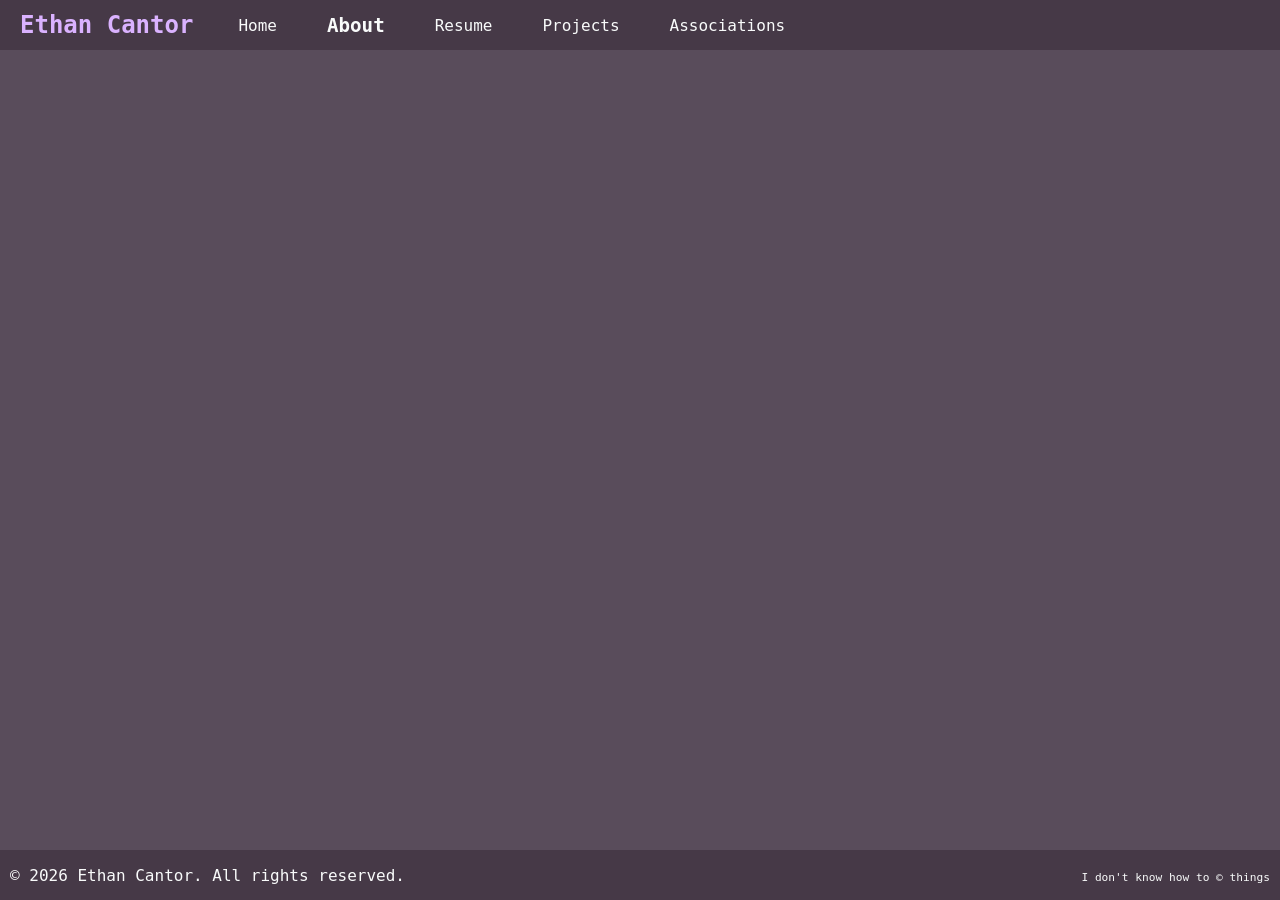
==== about.html @ 4b92abf7 "create pages + home page + start styling Co-authored-by: Copilot <copilot@github.com>" ====
<!DOCTYPE html>
<html lang="en">

<head>
	<meta charset="UTF-8">
	<meta name="viewport" content="width=device-width, initial-scale=1.0">
	<title>About - Ethan Cantor</title>
	<link rel="stylesheet" href="styles.css">
</head>

<body>
	<div class="nav-bar">
		<div class="title-name">Ethan Cantor</div>
		<a href="index.html" class="">Home</a>
		<a href="about.html" class="active">About</a>
		<a href="resume.html" class="">Resume</a>
		<a href="projects.html" class="">Projects</a>
		<a href="associations.html" class="">Associations</a>
	</div>

	<div class="footer">
		<p>&copy; 2026 Ethan Cantor. All rights reserved.</p>
		<p class="tiny-footer">I don't know how to &copy; things</p>
	</div>
</body>

</html>
---- styles.css ----
.nav-bar {
	background-color: oklch(36.4% 0.029 323.89);
  	width: calc(100% - 20px);
	height: 50px;
	display: flex;
	align-items: center;
	flex-direction: row;
	gap: 20px;
	padding: 0 10px;
}

.footer {
	background-color: oklch(36.4% 0.029 323.89);
  	width: calc(100% - 20px);
	height: 50px;
	display: flex;
	align-items: baseline;
	justify-content: space-between;
	flex-direction: row;
	padding: 0 10px;
	position: fixed;
	bottom: 0;
	left: 0;
}

.tiny-footer {
	font-size: 70%;
}

.title-name {
	left: 0;
	display: flex;
	align-items: center;
	flex-direction: row;
	gap: 20px;
	padding: 0 10px;
}


.title-name {
	color: oklch(82.7% 0.119 306.383);
	font-size: 24px;
	font-weight: bold;
}

.nav-bar a {
	text-decoration: none;
	padding: 0 15px;
	color: inherit;
}

.active {
	color: oklch(92.2% 0.005 325.62);
	font-weight: bold;
	font-size: 120%;
}

.content {
	padding: 0 20px;
}

body {
	margin: 0;
	padding: 0;
	font-family: "IBM Plex Mono", monospace;
	background-color: oklch(43.5% 0.029 321.78);
	color: oklch(98.7% 0.002 197.1);
	display: flex;
	flex-direction: column;
}

.profile-container {
	display: flex;
	align-items: center;
	flex-direction: row;
	padding: 20px;
}

.profile-pic {
	width: 150px;
	height: 150px;
	object-fit: cover;
	object-position: center -25px;
	margin-right: 20px;
	border-radius: 25%;
}
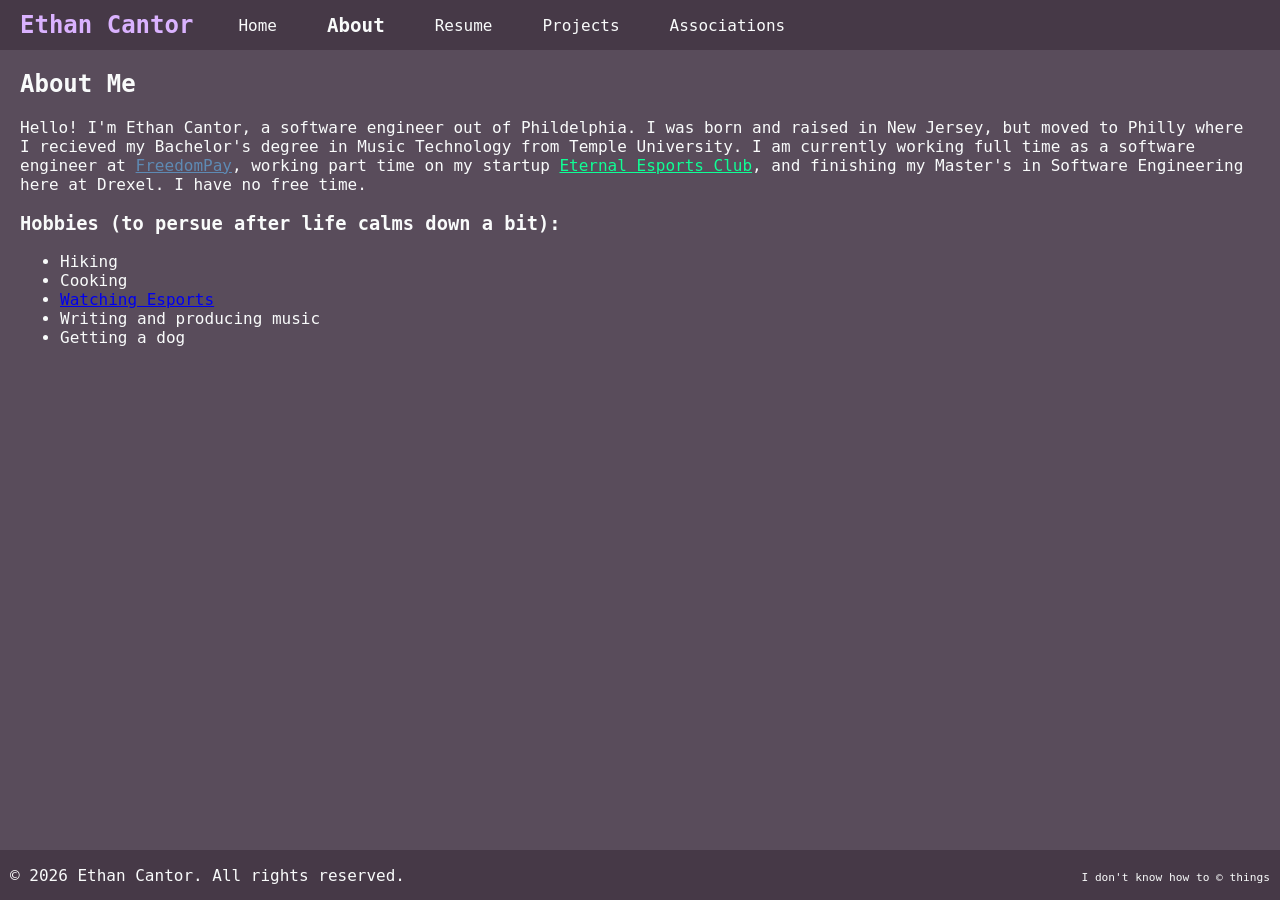
==== commit d039fdce: "about page and expanding home page" ====
--- a/about.html
+++ b/about.html
@@ -18,6 +18,25 @@
 		<a href="associations.html" class="">Associations</a>
 	</div>
 
+	<div class="content">
+		<h2>About Me</h2>
+		<p>Hello! I'm Ethan Cantor, a software engineer out of Phildelphia. I was born and raised in New Jersey, but
+			moved to Philly where I recieved my Bachelor's degree in Music Technology from Temple University. I am
+			currently working full time as a software engineer at <a href="https://corporate.freedompay.com/"
+				class="fp-link" target="_blank">FreedomPay</a>, working part time on my startup <a class="eec-link"
+				href="https://eternalesports.club" target="_blank">Eternal
+				Esports Club</a>, and finishing my Master's in Software Engineering here at Drexel. I have no free time.
+		</p>
+		<h3>Hobbies (to persue after life calms down a bit):</h3>
+		<ul>
+			<li>Hiking</li>
+			<li>Cooking</li>
+			<li><a href="https://algs.ea.com/en" target="_blank">Watching Esports</a></li>
+			<li>Writing and producing music</li>
+			<li>Getting a dog</li>
+		</ul>
+	</div>
+
 	<div class="footer">
 		<p>&copy; 2026 Ethan Cantor. All rights reserved.</p>
 		<p class="tiny-footer">I don't know how to &copy; things</p>
--- a/styles.css
+++ b/styles.css
@@ -83,4 +83,12 @@
 	object-position: center -25px;
 	margin-right: 20px;
 	border-radius: 25%;
+}
+
+.eec-link {
+	color: #0FFF95;
+}
+
+.fp-link {
+	color: #5E8AB4;
 }
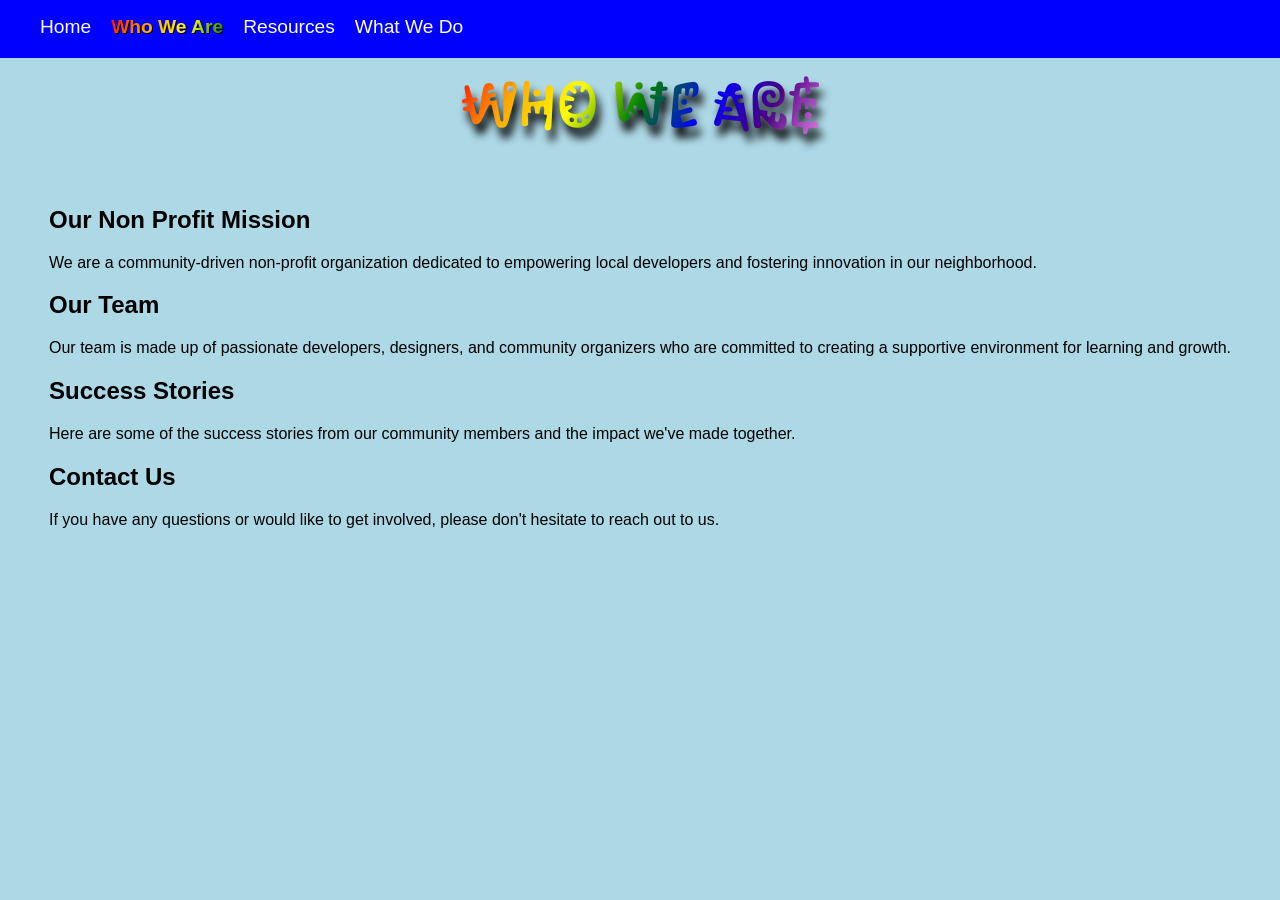
==== commit 421eff73: "start of website + about page" ====
--- a/about.html
+++ b/about.html
@@ -4,42 +4,34 @@
 <head>
 	<meta charset="UTF-8">
 	<meta name="viewport" content="width=device-width, initial-scale=1.0">
-	<title>About - Ethan Cantor</title>
+	<title>Neighborhood Devs</title>
 	<link rel="stylesheet" href="styles.css">
+	<link
+		href="https://fonts.googleapis.com/css2?family=IBM+Plex+Mono:ital,wght@0,100;0,200;0,300;0,400;0,500;0,600;0,700;1,100;1,200;1,300;1,400;1,500;1,600;1,700&family=Kablammo&family=Nabla&display=swap"
+		rel="stylesheet">
 </head>
 
 <body>
-	<div class="nav-bar">
-		<div class="title-name">Ethan Cantor</div>
-		<a href="index.html" class="">Home</a>
-		<a href="about.html" class="active">About</a>
-		<a href="resume.html" class="">Resume</a>
-		<a href="projects.html" class="">Projects</a>
-		<a href="associations.html" class="">Associations</a>
-	</div>
-
-	<div class="content">
-		<h2>About Me</h2>
-		<p>Hello! I'm Ethan Cantor, a software engineer out of Phildelphia. I was born and raised in New Jersey, but
-			moved to Philly where I recieved my Bachelor's degree in Music Technology from Temple University. I am
-			currently working full time as a software engineer at <a href="https://corporate.freedompay.com/"
-				class="fp-link" target="_blank">FreedomPay</a>, working part time on my startup <a class="eec-link"
-				href="https://eternalesports.club" target="_blank">Eternal
-				Esports Club</a>, and finishing my Master's in Software Engineering here at Drexel. I have no free time.
-		</p>
-		<h3>Hobbies (to persue after life calms down a bit):</h3>
+	<nav>
 		<ul>
-			<li>Hiking</li>
-			<li>Cooking</li>
-			<li><a href="https://algs.ea.com/en" target="_blank">Watching Esports</a></li>
-			<li>Writing and producing music</li>
-			<li>Getting a dog</li>
+			<li><a href="index.html">Home</a></li>
+			<li><a href="about.html" class="selected-nav">Who We Are</a></li>
+			<li><a href="resources.html">Resources</a></li>
+			<li><a href="what-we-do.html">What We Do</a></li>
 		</ul>
-	</div>
-
-	<div class="footer">
-		<p>&copy; 2026 Ethan Cantor. All rights reserved.</p>
-		<p class="tiny-footer">I don't know how to &copy; things</p>
+	</nav>
+	<h1 class="kablammo-title">Who We Are</h1>
+	<div>
+		<h2>Our Non Profit Mission</h2>
+		<p>We are a community-driven non-profit organization dedicated to empowering local developers and fostering
+			innovation in our neighborhood.</p>
+		<h2>Our Team</h2>
+		<p>Our team is made up of passionate developers, designers, and community organizers who are committed to
+			creating a supportive environment for learning and growth.</p>
+		<h2>Success Stories</h2>
+		<p>Here are some of the success stories from our community members and the impact we've made together.</p>
+		<h2>Contact Us</h2>
+		<p>If you have any questions or would like to get involved, please don't hesitate to reach out to us.</p>
 	</div>
 </body>
 
--- a/styles.css
+++ b/styles.css
@@ -1,94 +1,67 @@
-.nav-bar {
-	background-color: oklch(36.4% 0.029 323.89);
-  	width: calc(100% - 20px);
-	height: 50px;
+
+body {
+	background-color: lightblue;
+	padding: 10px;
 	display: flex;
+	flex-direction: column;
 	align-items: center;
+	font-family: Comic Sans MS, sans-serif;
+}
+
+nav {
+	width: 100%;
+	position: fixed;
+	top: 0;
+	background-color: blue;
+	color: white;
+}
+
+nav ul {
+	display: flex;
 	flex-direction: row;
 	gap: 20px;
-	padding: 0 10px;
+	margin-bottom: 20px;
+	text-align: center;
 }
 
-.footer {
-	background-color: oklch(36.4% 0.029 323.89);
-  	width: calc(100% - 20px);
-	height: 50px;
-	display: flex;
-	align-items: baseline;
-	justify-content: space-between;
-	flex-direction: row;
-	padding: 0 10px;
-	position: fixed;
-	bottom: 0;
-	left: 0;
+nav ul li {
+	list-style: none;
 }
 
-.tiny-footer {
-	font-size: 70%;
-}
-
-.title-name {
-	left: 0;
-	display: flex;
-	align-items: center;
-	flex-direction: row;
-	gap: 20px;
-	padding: 0 10px;
-}
-
-
-.title-name {
-	color: oklch(82.7% 0.119 306.383);
-	font-size: 24px;
-	font-weight: bold;
-}
-
-.nav-bar a {
+nav ul li a {
 	text-decoration: none;
-	padding: 0 15px;
+	font-size: 1.2rem;
 	color: inherit;
 }
 
-.active {
-	color: oklch(92.2% 0.005 325.62);
-	font-weight: bold;
-	font-size: 120%;
+h1 {
+	background: linear-gradient(120deg, red, orange, yellow, green, blue, indigo, violet);
+	-webkit-background-clip: text;
+	background-clip: text;
+	-webkit-text-fill-color: transparent;
+	color: transparent;
+	display: inline-block;
+	font-size: 4rem;
+	filter: drop-shadow(4px 10px 4px rgba(0, 0, 0, 1));
 }
 
-.content {
-	padding: 0 20px;
+.selected-nav {
+	font-weight: bold;
+	background: linear-gradient(120deg, red, orange, yellow, green);
+	-webkit-background-clip: text;
+	background-clip: text;
+	-webkit-text-fill-color: transparent;
+	color: transparent;
+	display: inline-block;
+	filter: drop-shadow(1px 1px 0px rgba(0, 0, 0, 1));
 }
 
-body {
-	margin: 0;
-	padding: 0;
-	font-family: "IBM Plex Mono", monospace;
-	background-color: oklch(43.5% 0.029 321.78);
-	color: oklch(98.7% 0.002 197.1);
-	display: flex;
-	flex-direction: column;
+.kablammo-title {
+  font-family: "Kablammo", system-ui;
+  font-optical-sizing: auto;
+  font-weight: 400;
+  font-style: normal;
+  font-variation-settings:
+    "EDPT" 100,
+    "EHLT" 12;
 }
-
-.profile-container {
-	display: flex;
-	align-items: center;
-	flex-direction: row;
-	padding: 20px;
-}
-
-.profile-pic {
-	width: 150px;
-	height: 150px;
-	object-fit: cover;
-	object-position: center -25px;
-	margin-right: 20px;
-	border-radius: 25%;
-}
-
-.eec-link {
-	color: #0FFF95;
-}
-
-.fp-link {
-	color: #5E8AB4;
-}
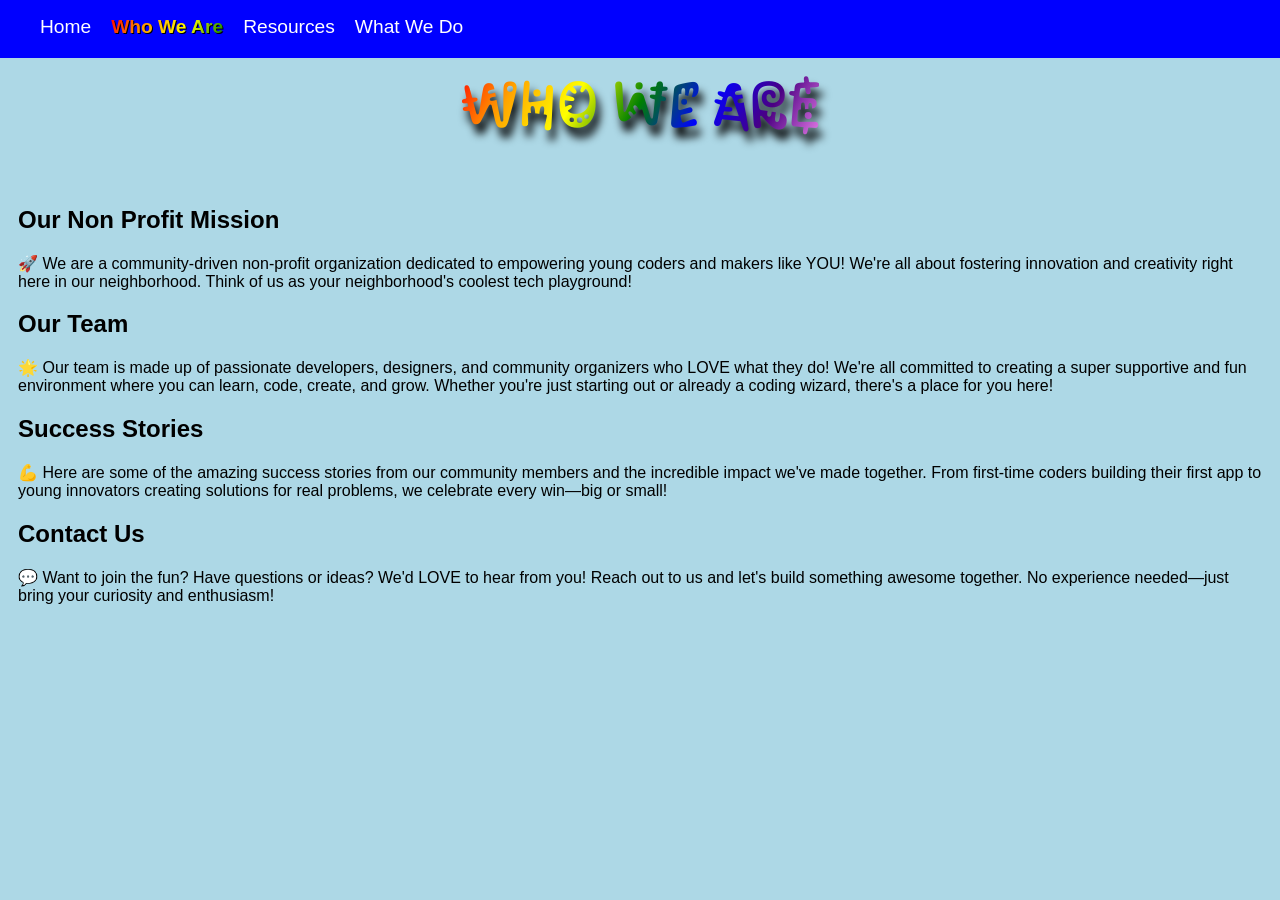
==== commit fe651fe7: "add more copy to about" ====
--- a/about.html
+++ b/about.html
@@ -23,15 +23,20 @@
 	<h1 class="kablammo-title">Who We Are</h1>
 	<div>
 		<h2>Our Non Profit Mission</h2>
-		<p>We are a community-driven non-profit organization dedicated to empowering local developers and fostering
-			innovation in our neighborhood.</p>
+		<p>🚀 We are a community-driven non-profit organization dedicated to empowering young coders and makers like
+			YOU! We're all about fostering innovation and creativity right here in our neighborhood. Think of us as your
+			neighborhood's coolest tech playground!</p>
 		<h2>Our Team</h2>
-		<p>Our team is made up of passionate developers, designers, and community organizers who are committed to
-			creating a supportive environment for learning and growth.</p>
+		<p>🌟 Our team is made up of passionate developers, designers, and community organizers who LOVE what they do!
+			We're all committed to creating a super supportive and fun environment where you can learn, code, create,
+			and grow. Whether you're just starting out or already a coding wizard, there's a place for you here!</p>
 		<h2>Success Stories</h2>
-		<p>Here are some of the success stories from our community members and the impact we've made together.</p>
+		<p>💪 Here are some of the amazing success stories from our community members and the incredible impact we've
+			made together. From first-time coders building their first app to young innovators creating solutions for
+			real problems, we celebrate every win—big or small!</p>
 		<h2>Contact Us</h2>
-		<p>If you have any questions or would like to get involved, please don't hesitate to reach out to us.</p>
+		<p>💬 Want to join the fun? Have questions or ideas? We'd LOVE to hear from you! Reach out to us and let's build
+			something awesome together. No experience needed—just bring your curiosity and enthusiasm!</p>
 	</div>
 </body>
 
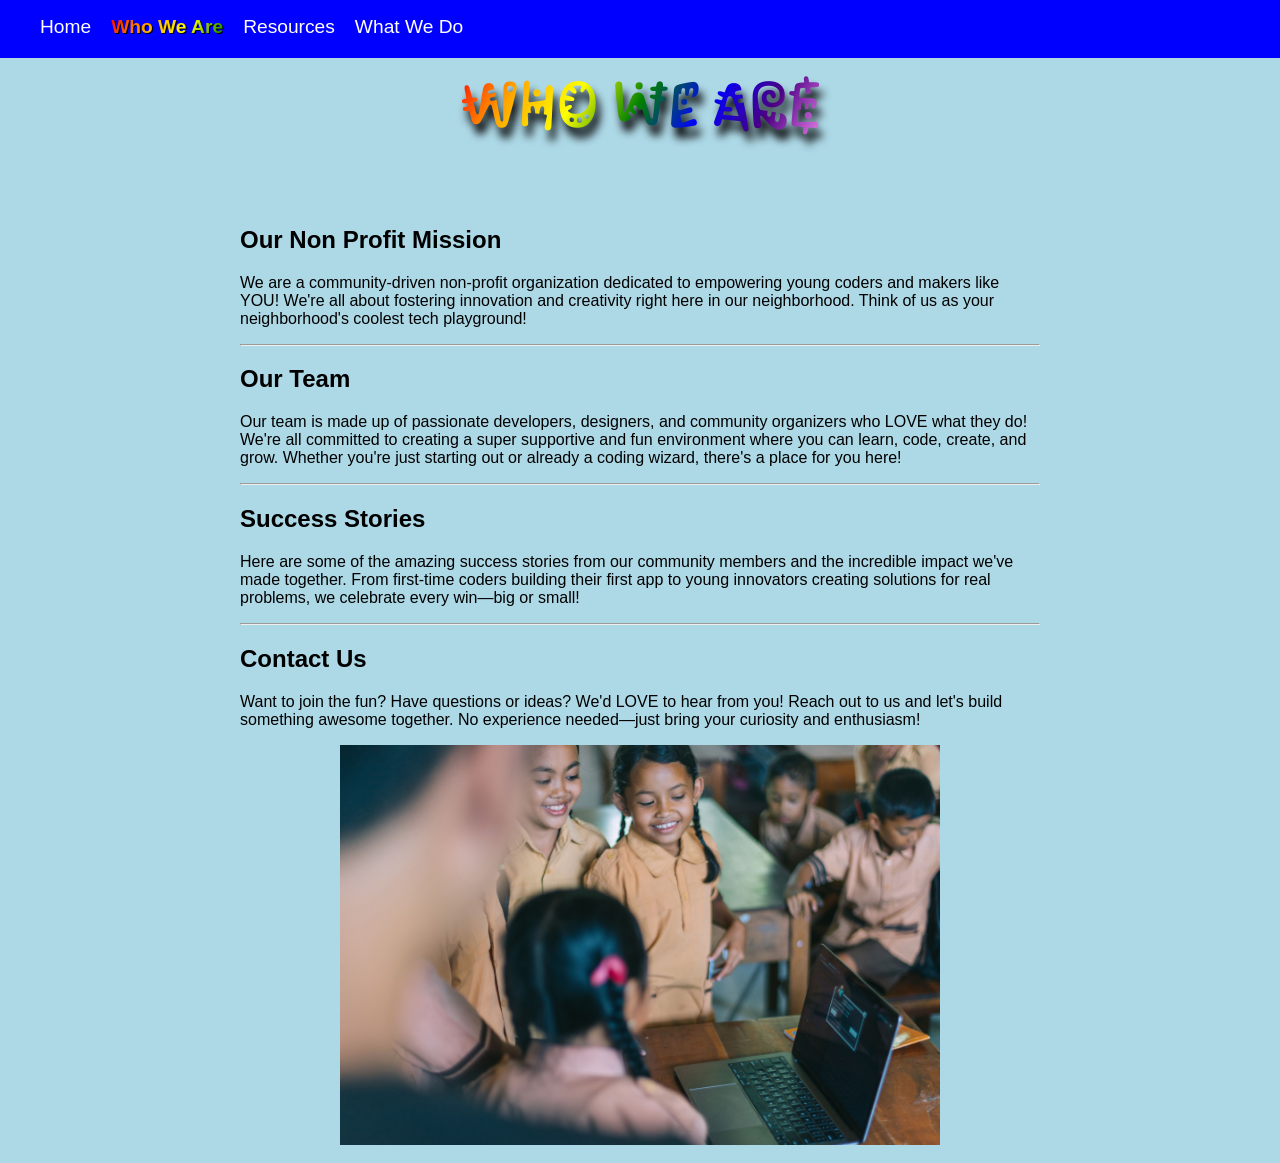
==== commit 769748e7: "add pictures and finalize copy" ====
--- a/about.html
+++ b/about.html
@@ -21,23 +21,29 @@
 		</ul>
 	</nav>
 	<h1 class="kablammo-title">Who We Are</h1>
-	<div>
+	<section class="text-section">
 		<h2>Our Non Profit Mission</h2>
-		<p>🚀 We are a community-driven non-profit organization dedicated to empowering young coders and makers like
+		<p>We are a community-driven non-profit organization dedicated to empowering young coders and makers like
 			YOU! We're all about fostering innovation and creativity right here in our neighborhood. Think of us as your
 			neighborhood's coolest tech playground!</p>
+		<hr />
 		<h2>Our Team</h2>
-		<p>🌟 Our team is made up of passionate developers, designers, and community organizers who LOVE what they do!
+		<p>Our team is made up of passionate developers, designers, and community organizers who LOVE what they do!
 			We're all committed to creating a super supportive and fun environment where you can learn, code, create,
 			and grow. Whether you're just starting out or already a coding wizard, there's a place for you here!</p>
+		<hr />
 		<h2>Success Stories</h2>
-		<p>💪 Here are some of the amazing success stories from our community members and the incredible impact we've
+		<p>Here are some of the amazing success stories from our community members and the incredible impact we've
 			made together. From first-time coders building their first app to young innovators creating solutions for
 			real problems, we celebrate every win—big or small!</p>
+		<hr />
 		<h2>Contact Us</h2>
-		<p>💬 Want to join the fun? Have questions or ideas? We'd LOVE to hear from you! Reach out to us and let's build
+		<p>Want to join the fun? Have questions or ideas? We'd LOVE to hear from you! Reach out to us and let's build
 			something awesome together. No experience needed—just bring your curiosity and enthusiasm!</p>
-	</div>
+
+
+		<img src="images/kids-coding.jpg" alt="Kids Coding" class="centered-image" width="600" height="400">
+	</section>
 </body>
 
 </html>
--- a/styles.css
+++ b/styles.css
@@ -65,3 +65,16 @@
     "EDPT" 100,
     "EHLT" 12;
 }
+
+.text-section {
+	max-width: 800px;
+	text-align: left;
+	margin-top: 20px;
+}
+
+.centered-image {
+	margin-left: auto;
+	margin-right: auto;
+	display: block;
+	object-fit: cover;
+}
